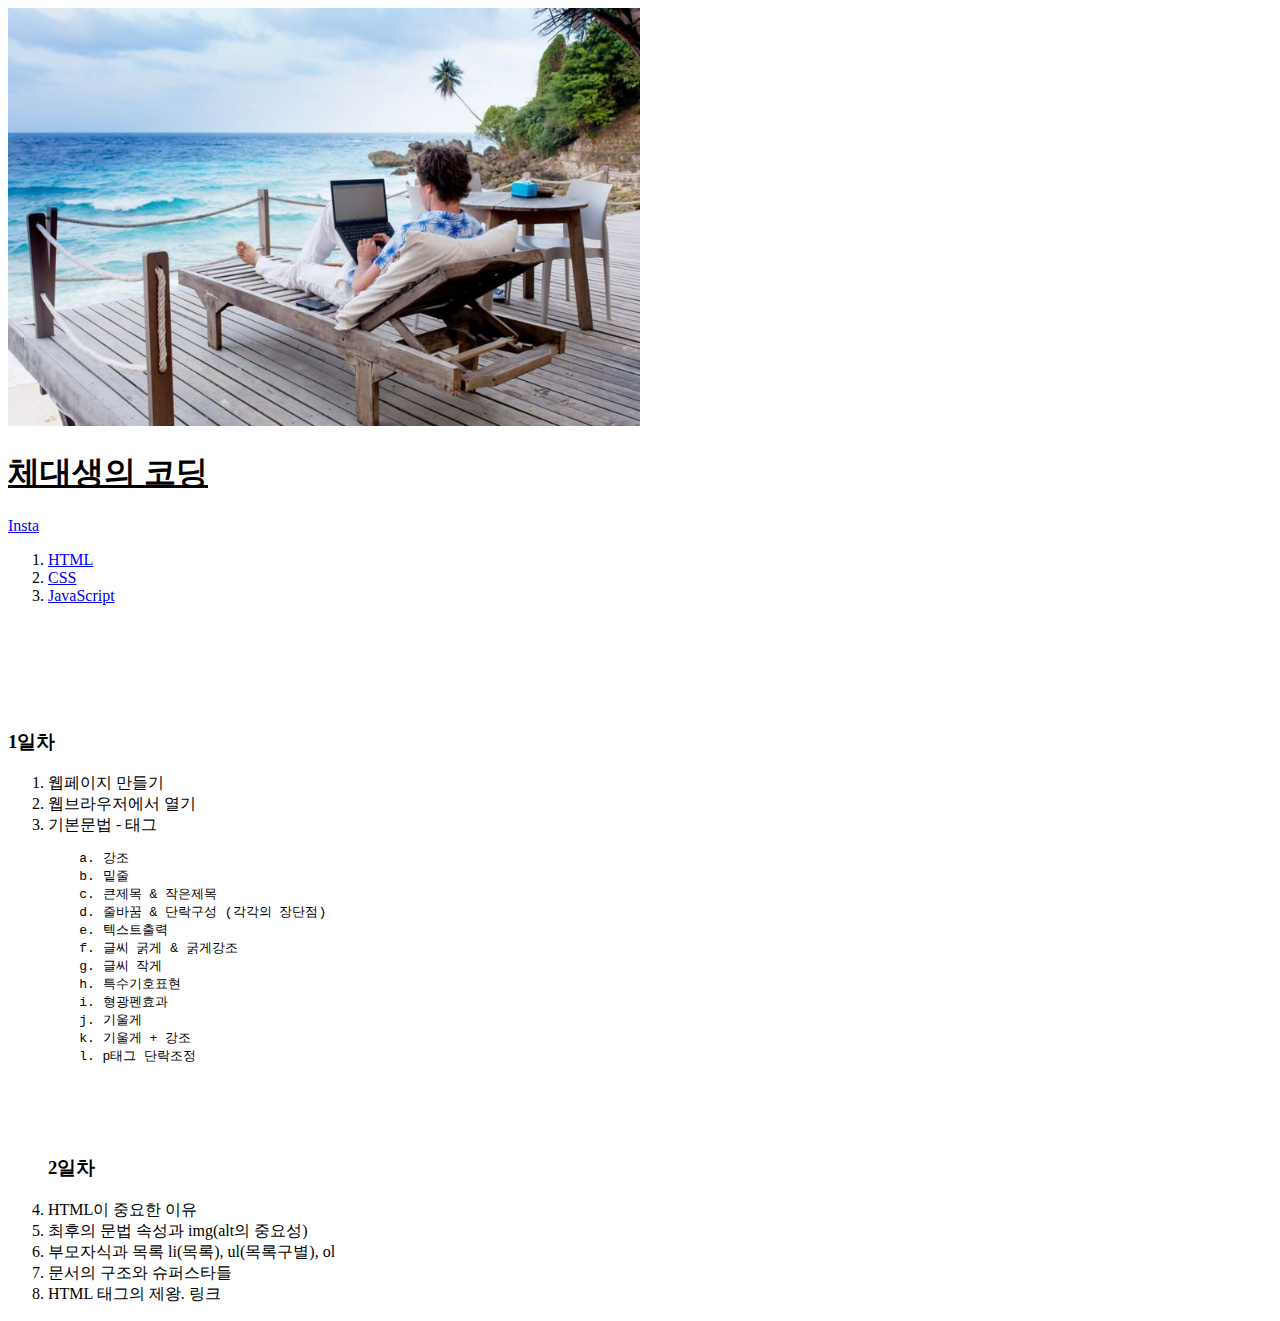
==== 1.html @ aa67801b "1st" ====
<!doctype html>
<html>
<head>
<title>coding4u</title>
<meta charset="utf-8">
</head>
<body>
  <img src="디지털노마드.jpg"alt="디지털노마드"width="50%">
  <h1><strong><u>체대생의 코딩</u> </strong></h1>
  <p><a href="https://www.instagram.com/tae_haha/?hl=ko"target="_blank" title"my insta address">
    Insta</a>
    <br>
    <ol>
      <li><a href="1.html">HTML</a></li>
      <li><a href="2.html">CSS</a></li>
      <li><a href="3.html">JavaScript</a></li>
    </ol>
    <br>
<P style="margin-top : 90px;"><h3>1일차</h3></P>
<ol>
  <li>웹페이지 만들기<br></li>
  <li>웹브라우저에서 열기<br></li>
  <li>기본문법 - 태그</li>
<pre>
    a. 강조<span style="color: #ffffff;">strong</span>
    b. 밑줄<span style="color: #ffffff;">u</span>
    c. 큰제목 & 작은제목<span style="color: #ffffff;">h1~h6</span>
    d. 줄바꿈 & 단락구성 (각각의 장단점)<span style="color: #ffffff;">br, p(줄바꿈은 간편함, 단락구성은 가시성이 떨어지나 css를 통해 사용하기 편해짐)</span>
    e. 텍스트출력<span style="color: #ffffff;">pre</span>
    f. 글씨 굵게 & 굵게강조<span style="color: #ffffff;">strong</span>
    g. 글씨 작게<span style="color: #ffffff;">small&big</span>
    h. 특수기호표현<span style="color: #ffffff;">&nbsp(빈문자), &lt(<), &gt(>), &quot("), &amp(&)</span>
    i. 형광펜효과<span style="color: #ffffff;">mark</span>
    j. 기울게<span style="color: #ffffff;">i</span>
    k. 기울게 + 강조<span style="color: #ffffff;">em</span>
    l. p태그 단락조정<span style="color: #ffffff;">style= "margin-top"</span>
</pre>

<p style="margin-top : 90px;"><h3>2일차</h3></p>
<li>HTML이 중요한 이유<span style="color: #ffffff;"> 비즈니스적, 휴머니즘적인 측면에서 중요한 기술</span></li>
<li>최후의 문법 속성과 img(alt의 중요성)</li>
<li>부모자식과 목록 li(목록), ul(목록구별), ol</li>
<li>문서의 구조와 슈퍼스타들<span style="color: #ffffff;">느낌표doctype, html, head, body</li>
<li>HTML 태그의 제왕. 링크<span style="color: #ffffff;">p, a, href, target, title</span></li>




</body>
</html>
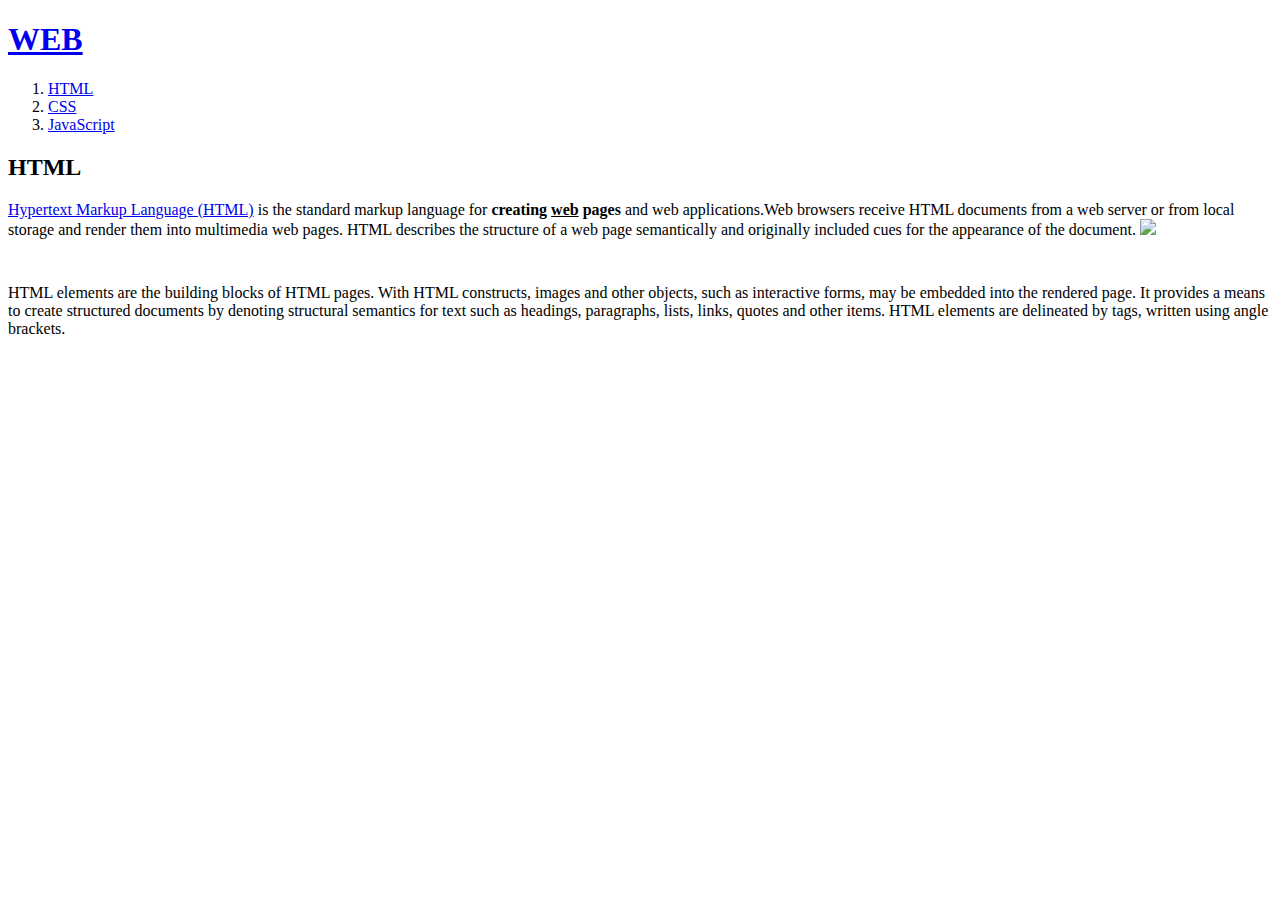
==== commit cbca12b3: "commit comment" ====
--- a/1.html
+++ b/1.html
@@ -1,50 +1,20 @@
-<!doctype html>
-<html>
-<head>
-<title>coding4u</title>
-<meta charset="utf-8">
-</head>
-<body>
-  <img src="디지털노마드.jpg"alt="디지털노마드"width="50%">
-  <h1><strong><u>체대생의 코딩</u> </strong></h1>
-  <p><a href="https://www.instagram.com/tae_haha/?hl=ko"target="_blank" title"my insta address">
-    Insta</a>
-    <br>
-    <ol>
-      <li><a href="1.html">HTML</a></li>
-      <li><a href="2.html">CSS</a></li>
-      <li><a href="3.html">JavaScript</a></li>
-    </ol>
-    <br>
-<P style="margin-top : 90px;"><h3>1일차</h3></P>
-<ol>
-  <li>웹페이지 만들기<br></li>
-  <li>웹브라우저에서 열기<br></li>
-  <li>기본문법 - 태그</li>
-<pre>
-    a. 강조<span style="color: #ffffff;">strong</span>
-    b. 밑줄<span style="color: #ffffff;">u</span>
-    c. 큰제목 & 작은제목<span style="color: #ffffff;">h1~h6</span>
-    d. 줄바꿈 & 단락구성 (각각의 장단점)<span style="color: #ffffff;">br, p(줄바꿈은 간편함, 단락구성은 가시성이 떨어지나 css를 통해 사용하기 편해짐)</span>
-    e. 텍스트출력<span style="color: #ffffff;">pre</span>
-    f. 글씨 굵게 & 굵게강조<span style="color: #ffffff;">strong</span>
-    g. 글씨 작게<span style="color: #ffffff;">small&big</span>
-    h. 특수기호표현<span style="color: #ffffff;">&nbsp(빈문자), &lt(<), &gt(>), &quot("), &amp(&)</span>
-    i. 형광펜효과<span style="color: #ffffff;">mark</span>
-    j. 기울게<span style="color: #ffffff;">i</span>
-    k. 기울게 + 강조<span style="color: #ffffff;">em</span>
-    l. p태그 단락조정<span style="color: #ffffff;">style= "margin-top"</span>
-</pre>
-
-<p style="margin-top : 90px;"><h3>2일차</h3></p>
-<li>HTML이 중요한 이유<span style="color: #ffffff;"> 비즈니스적, 휴머니즘적인 측면에서 중요한 기술</span></li>
-<li>최후의 문법 속성과 img(alt의 중요성)</li>
-<li>부모자식과 목록 li(목록), ul(목록구별), ol</li>
-<li>문서의 구조와 슈퍼스타들<span style="color: #ffffff;">느낌표doctype, html, head, body</li>
-<li>HTML 태그의 제왕. 링크<span style="color: #ffffff;">p, a, href, target, title</span></li>
-
-
-
-
-</body>
-</html>
+<!doctype html>
+<html>
+<head>
+  <title>WEB1 - HTML</title>
+  <meta charset="utf-8">
+</head>
+<body>
+  <h1><a href="index.html">WEB</a></h1>
+  <ol>
+    <li><a href="1.html">HTML</a></li>
+    <li><a href="2.html">CSS</a></li>
+    <li><a href="3.html">JavaScript</a></li>
+  </ol>
+  <h2>HTML</h2>
+  <p><a href="https://www.w3.org/TR/html5/" target="_blank" title="html5 speicification">Hypertext Markup Language (HTML)</a> is the standard markup language for <strong>creating <u>web</u> pages</strong> and web applications.Web browsers receive HTML documents from a web server or from local storage and render them into multimedia web pages. HTML describes the structure of a web page semantically and originally included cues for the appearance of the document.
+  <img src="coding.jpg" width="100%">
+  </p><p style="margin-top:45px;">HTML elements are the building blocks of HTML pages. With HTML constructs, images and other objects, such as interactive forms, may be embedded into the rendered page. It provides a means to create structured documents by denoting structural semantics for text such as headings, paragraphs, lists, links, quotes and other items. HTML elements are delineated by tags, written using angle brackets.
+  </p>
+</body>
+</html>
